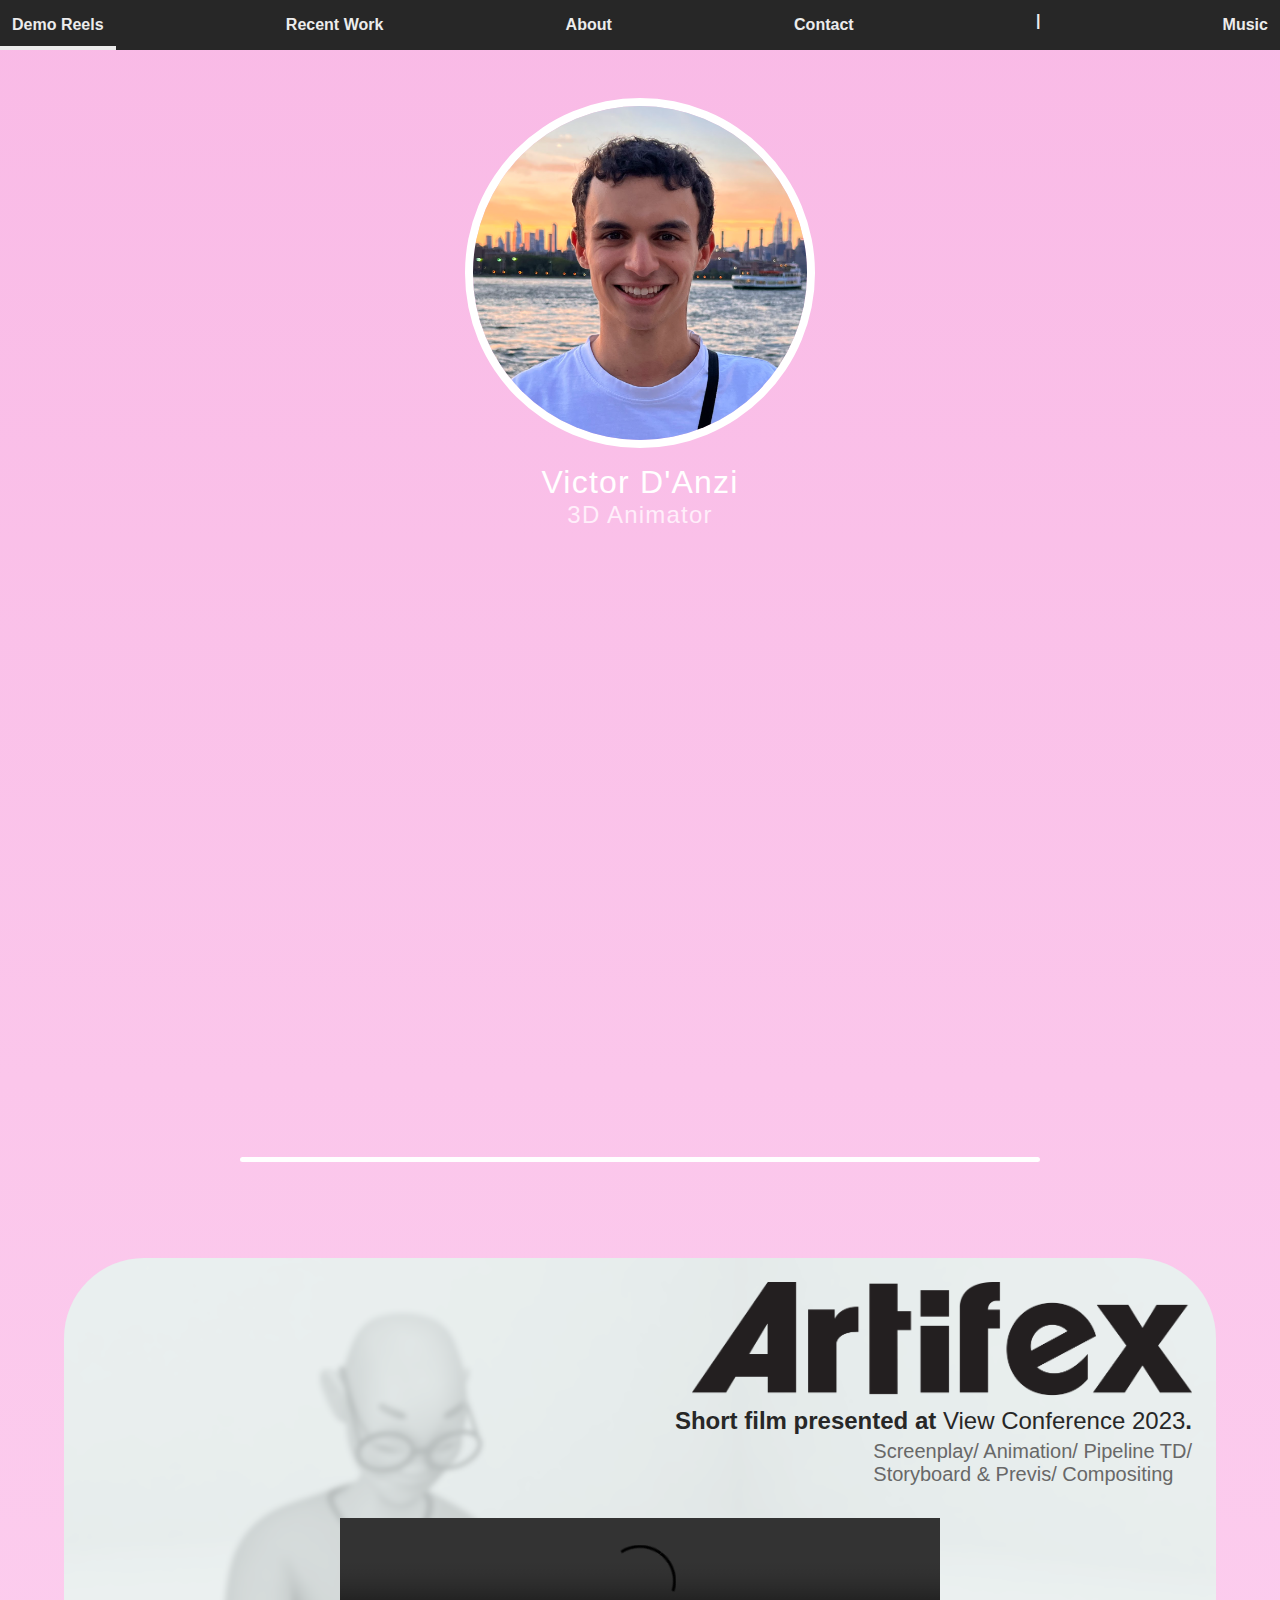
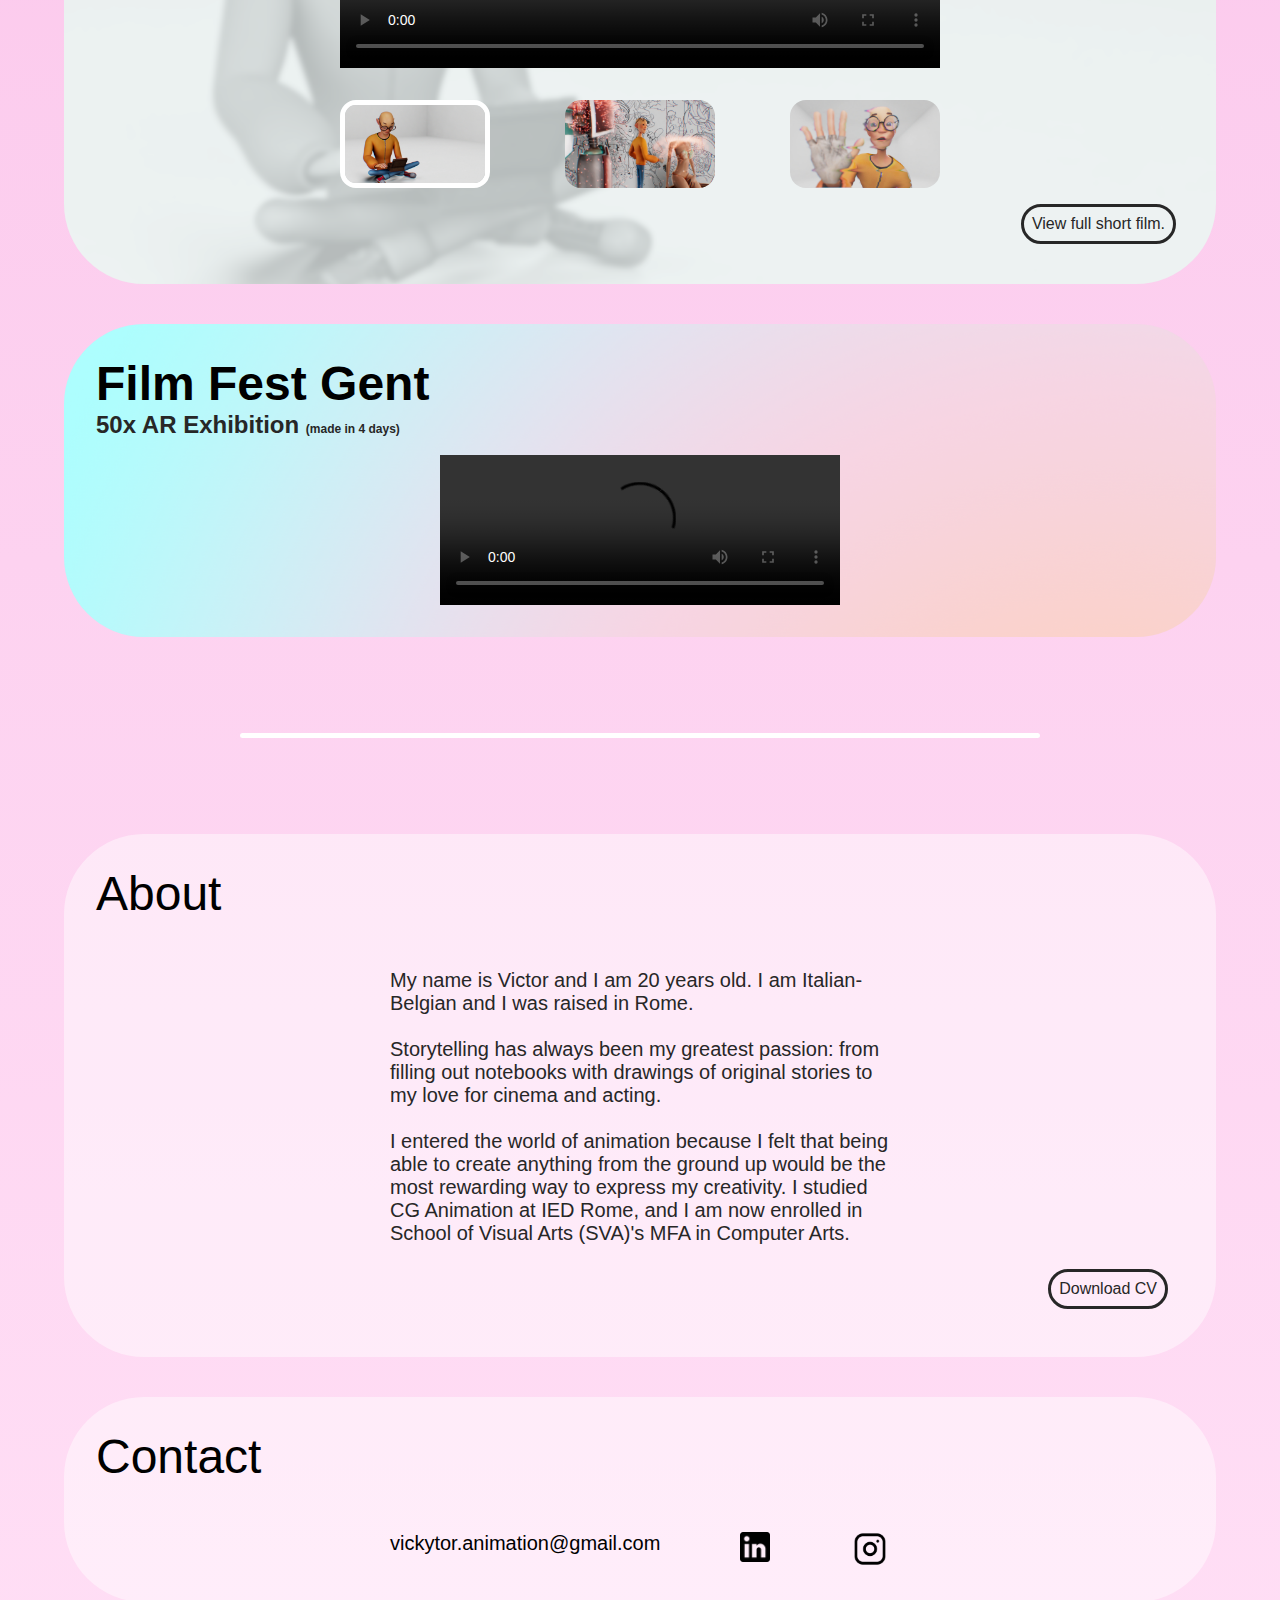
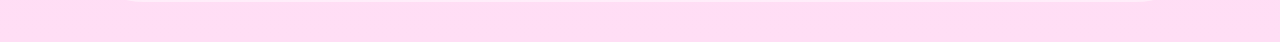
==== animation.html @ d6df2697 "uploaded all the files" ====
<!DOCTYPE html>
<html lang="en">
<head>
    <meta charset="UTF-8">
    <meta name="viewport" content="width=device-width, initial-scale=1.0">
    <link rel="stylesheet" href="styles.css">
    <title>Victor D'Anzi - Animation</title>
</head>

<body class="animBody">
    <div class="loader" id="loader"></div>

    <div class="content" id="content">    
        <!--NAV-->
        <nav class="animNav">
            <ul class="navList">
                <li class="navListItem"><a href="#demoReels">Demo Reels</a></li>
                <li class="navListItem"><a href="#recentWork">Recent Work</a></li>
                <li class="navListItem"><a href="#about">About</a></li>
                <li class="navListItem"><a href="#contact">Contact</a></li>
                <li class="navListBar">|</li>
                <!-- <li class="navListItem"><a href="">Gallery</a></li> -->
                <li class="navListItem"><a href="music.html">Music</a></li>
            </ul>
            <div class="navListMenu">
                <button class="menuIcon" onclick="toggleMenu()">
                    <img src="assets/hamburgerMenuIcon.png" alt="hamburger menu icon">
                </button>
            </div>
            <ul class="dropdownMenu">
                <li class="navListItem"><a href="#demoReels">Demo Reels</a></li>
                <li class="navListItem"><a href="#recentWork">Recent Work</a></li>
                <li class="navListItem"><a href="#about">About</a></li>
                <li class="navListItem"><a href="#contact">Contact</a></li>
                <li class="navListItem"><a href="music.html">Music</a></li>
            </ul>
        </nav>

        <div class="wrapperNoNav">
            
            <!--Title-->
            <main id="topOfPage">
                <img class="profilePicture" src="assets/profilePhoto.png" alt="picture of Victor DAnzi">
                <h1 class="name">Victor D'Anzi</h1>
                <h2 class="position">3D Animator</h2>
            </main>


            <!--Reel-->
            <div id="demoReels">
                <iframe class="reelVid" width="1000" src="https://player.vimeo.com/video/624383268?h=d9b9897918&amp;badge=0&amp;autopause=0&amp;quality_selector=1&amp;player_id=0&amp;app_id=58479" frameborder="0"></iframe>
                <iframe class="reelVid" width="1000" src="https://player.vimeo.com/video/893891432?badge=0&amp;autopause=0&amp;player_id=0&amp;app_id=58479" frameborder="0" allow="autoplay; fullscreen; picture-in-picture" frameborder="0"></iframe>
            </div>

            <img class="dividerLine" src="assets/dividerLine_v01.png" alt="dividerLine">

            <!-- Recent Work -->
            <div id="recentWork">
                <div class="artifex">
                    <div class="recentWorkSide">
                        <img class="artifexLogoImage" src="assets/artifexLogo.png" alt="Artifex Logo"></li>
                    </div>
                    <div class="recentWorkSide">
                        <h2 class="artifexExplanation">Short film presented at <a class="bold">View Conference 2023</a>.</h2>
                    </div>
                    <div class="recentWorkSide">
                        <h3 class="artifexRoles">Screenplay/ Animation/ Pipeline TD/ <br>Storyboard & Previs/ Compositing</h3>
                    </div>
                    <div class="artifexVideoContainer">
                        <video id="artifexVideoPlayer" controls>
                            <source src="assets/vd_artifexShotBreakdown01_v01.mp4" type="video/mp4">
                        </video>
                        <div class="artifexVideoSelect">
                            <img src="assets/vd_artifexShotBreakdown01_v01_still.png" alt="Still from Artifex: the main character is winding up a music box." onclick="changeVideo('assets/vd_artifexShotBreakdown01_v01.mp4')">
                            <img src="assets/vd_artifexShotBreakdown02_v01_still.png" alt="Still from Artifex: the main character is looking at the creation of statues." onclick="changeVideo('assets/vd_artifexShotBreakdown02_v01.mp4')">
                            <img src="assets/vd_artifexShotBreakdown03_v01_still.png" alt="Still from Artifex: the main character glitches as he touches the wall." onclick="changeVideo('assets/vd_artifexShotBreakdown03_v01.mp4')">
                        </div>
                    </div>
                    <div class="linkTo">
                        <a href="https://www.linkedin.com/feed/update/urn:li:activity:7120061543358046208?utm_source=share&utm_medium=member_desktop" target="_blank">View full short film.</a>
                    </div>
                    </div>
                    <div class="gentExhibition">
                        <div class="recentWorkLeft">
                            <h1 class="gentTitle">Film Fest Gent</h1>
                        </div>
                        <div class="recentWorkLeft">
                            <h1 class="gentInfo">50x AR Exhibition <a class="gentDetails">(made in 4 days)</a></h1>
                        </div>
                        <video class="gentVideo" src="assets/victor_danzi_anim.mp4" controls></video>
                </div>
                <img class="dividerLine" src="assets/dividerLine_v01.png" alt="dividerLine">

            <!-- Personal Info -->
            <div id="about" class="personalInfo">
                <h1 class="personalTitle">About</h1>
                <p class="about">My name is Victor and I am 20 years old. I am Italian-Belgian and I was raised in Rome.<br><br>Storytelling has always been my greatest passion: from filling out notebooks with drawings of original stories to my love for cinema and acting.<br><br>I entered the world of animation because I felt that being able to create anything from the ground up would be the most rewarding way to express my creativity. I studied CG Animation at IED Rome, and I am now enrolled in School of Visual Arts (SVA)'s MFA in Computer Arts.</p>
                <div class="linkTo">
                    <a href="assets/3DAnimator_DAnziVictor_cv_2023Mar_ENG.pdf" target="_blank" id="openPDF">Download CV</a>
                </div>
            </div>

            <div id="contact" class="personalInfo">
                <h1 class="personalTitle">Contact</h1>
                <ul class="contactList">
                    <li class="email">vickytor.animation@gmail.com</li>
                    <li>
                        <a href="https://www.linkedin.com/in/victor-d-anzi-34718a263/" target="_blank">
                            <img class="linkedInIcon" src="assets/linkedInLogo.png" alt="Linked In">
                        </a>
                    </li>
                    <li>
                        <a href="https://www.instagram.com/vickytor.animation/" target="_blank">
                            <img class="instagrmIcon" src="assets/instagramLogo.png" alt="Instagram">
                        </a>
                    </li>
                </ul>
            </div>
        </div>    
    </div>

    <script src="main.js"></script>
</body>
</html>
---- styles.css ----
/*Reset*/
* {
    margin: 0;
    padding: 0;
    box-sizing: border-box;
    font-family: Arial, Helvetica, sans-serif;
    list-style: none;
    text-decoration: none;
}

/* landing Page */
.indexBody{
    background-image: linear-gradient(white, white, #fef6fc);
    display: flex;
    justify-content: center;
    align-items: center;
    height: 100vh;
    margin: 0;
}

.landingMenu {
    display: flex;
    flex-direction: column;
    align-items: center;
    padding: 20px;
}

.landingName {
    width: 100%;
    max-width: 275px;
}

.landingOption {
    display: flex;
    flex-direction: column;
    align-items: center;
    text-align: center;
    margin-bottom: 1rem; 
    font-family: Impact, Haettenschweiler, 'Arial Narrow Bold', sans-serif;
    color: #272727;
    border: #272727 solid 1px;
    padding: 0.5rem;
    width: 250px;
}

.landingImage {
    width: 100%;
    max-width: 250px;
    margin-bottom: 2rem;
    margin-top: -1.2rem;
}




/* ANIMATION & VA */
.animBody {
    
    background-image: linear-gradient(#f9bae6, #ffdef5);
    }

/* Nav */
.animNav {
    background-color: #272727;
    color: #ececec;
    font-weight: bold;
    }
    
.navList {
    list-style: none;
    display: flex;
    justify-content: space-between;
    max-width: 1500px;
    margin: 0 auto;
    }
    
.navListItem a {
    text-decoration: none;
    color: #ececec;
    }

.navListBar {
    padding: 0.75rem;
    }

.navListItem {
    padding: 0.75rem;
    border-top:#272727 solid 0.25rem;
    border-bottom:#272727 solid 0.25rem;
    }

.navListMenu {
    display: none;
}

.dropdownMenu {
    display: none;
    color: #ececec;
    font-weight: bold;
    background-color: #272727;
}

.navListItem:hover {
    border-bottom: #ececec solid 0.25rem;
    }

.dropdownMenu.active {
    display: block;
}

/* Hide the navList on small screens */
@media screen and (max-width: 768px) {

    .navList {
        display: none;
    }

    .navListBar {
        display: none;
    }

    .navListMenu {
        display: block;
    }

    .menuIcon {
        background: none;
        border: none;
        padding: 0;
        cursor: pointer;
    }

    .menuIcon img {
        width: 50px;
        padding: 0.5rem;
    }
}


/* Title and main */
.wrapperNoNav{
    max-width: 1500px;
    margin: 0 auto;
}

#topOfPage {
    display: flex;
    flex-direction: column;
    align-items: center;
    color: #ffffff;
    padding: 2rem;
}

.profilePicture {
    width: 100%;
    max-width: 350px;
    border-radius: 50%;
    margin: 1rem;
    border: white solid 0.5rem;
}

.name {
    font-family: Impact, Haettenschweiler, 'Arial Narrow Bold', sans-serif;
    font-size: 32px;
    font-weight: lighter;
    letter-spacing: 0.075rem;
}

.position {
    font-family: Impact, Haettenschweiler, 'Arial Narrow Bold', sans-serif;
    font-weight: lighter;
    letter-spacing: 0.075rem;
    color: #ffeefa;
}


/* REELS: ?make them bigger? */ 
#demoReels {
    display: flex;
    justify-content: center;
    width: 100%;
    margin: 0 auto;
}

.reelVid {
    width: 100%;
    max-width: 1000px;
    height: 500px;
    border: none;
    padding-left: 1rem;
    padding-right: 1rem;
}

.dividerLine {
    display: flex;
    justify-content: center;
    margin: 0 auto;
    width: 70%;
    max-width: 800px;
    height: 5px;
    margin-top: 6rem;
    margin-bottom: 6rem;
    border-radius: 1rem;
}

@media screen and (max-width: 768px) {
    #demoReels {
        display: flex;
        flex-direction: column;
    }

    .reelVid {
        height: 320px;
        padding: 0.5rem;
    }
}

@media screen and (max-width: 438px) {
    
    .reelVid {
        height: 250px;
        padding: 0.5rem;
    }
}

/* RECENT WORK */

#recentWork {
    width: 90%;
    max-width: 1200px;
    margin: 0 auto;  
}

.artifex {
    background-image: url(assets/artifex_f83_bg01.png);
    background-size: cover;
    border-radius: 5rem;
    padding: 1.5rem;
    margin-bottom: 2.5rem;
}

.recentWorkSide {
    display: flex;
    flex-direction: row;
    justify-content: flex-end;
    margin: 0 auto;
}

.artifexLogoImage {
    width: 50%;
    max-width: 500px;
}

.artifexExplanation {
    font-family: Arial, Helvetica, sans-serif;
    font-weight: bold;
     font-size: 24px; /*24px */
    color: #272727;
    margin-top: -0.7vw;
    white-space: nowrap;
    overflow: hidden; 
    text-overflow: ellipsis; 
    transform-origin: left top; 
}

.bold {
    font-family: Impact, Haettenschweiler, 'Arial Narrow Bold', sans-serif;
    font-weight: lighter;
}

.artifexRoles {
    font-family: Arial, Helvetica, sans-serif;
    font-weight: lighter;
    font-size: 20px; /* 20px*/
    color: #686868;
    margin-top: 0.3rem;
}

/* Artifex PLAYER */

.artifexVideoContainer{
    width: 100%;
    max-width: 600px;
    margin: 0 auto;
    margin-top: 2rem;
}

.artifexVideoContainer video{
    display: flex;
    justify-content: center;
    margin: 0 auto;
    width: 100%;
    max-width: 600px;
    margin-bottom: 2rem;
}

.artifexVideoSelect {
    display: flex;
    justify-content: space-between;
    margin-top: 20px;
}

.artifexVideoSelect img {
    width: 100%;
    max-width: 150px;
    height: auto;
    cursor: pointer;
    border-radius: 1rem;
}

.linkTo {
    display: flex;
    justify-content: end;
    margin: 1rem;
}

.linkTo a{
    color: #272727;
    text-decoration: none;
    padding: 0.5rem;
    border: #272727 solid 3px;
    border-radius: 2rem;
}

@media screen and (max-width: 768px) {
    .artifexExplanation {
        font-size: 3vw;
        margin-top: -0.3rem;
    }

    .artifexRoles {
        font-size: 3.5vw;
    }

}

@media screen and (max-width: 590px) {
    .artifexVideoSelect img {
        max-width: 110px;
    }
}

@media screen and (max-width: 438px) {
    .artifexVideoSelect img {
        max-width: 75px;
    }
}


/* Film Fest Gent */

.gentExhibition {
    background-image: url(assets/gent_bg_v01.png);
    background-size: cover;
    border-radius: 5rem;
    padding: 2rem;
    margin-bottom: 2.5rem;
}

.gentTitle {
    font-family: Impact, Haettenschweiler, 'Arial Narrow Bold', sans-serif;
    font-size: 48px;
}

.gentInfo {
    font-family: Arial, Helvetica, sans-serif;
    font-weight: bold;
    font-size: 24px;
    color: #272727;
}

.gentDetails {
    font-size: 12px;
}

.gentVideo {
    width: 100%;
    max-width: 400px;
    display: flex;
    justify-content: center;
    margin: 0 auto;
    margin-top: 1rem;
}

@media screen and (max-width: 768px) {
    .gentTitle {
        font-size: 8vw;
    }

    .gentInfo {
        font-size: 4vw;
    }

    .gentDetails {
        font-size: 3vw;
    }
}


/* Personal Info */

.personalInfo {
    background-color: rgba(255, 255, 255, 0.466);
    background-size: cover;
    border-radius: 5rem;
    padding: 2rem;
    margin-bottom: 2.5rem;
}

.personalTitle {
    font-family: Impact, Haettenschweiler, 'Arial Narrow Bold', sans-serif;
    font-weight: lighter;
    font-size: 48px;
}

.about {
    font-family: Arial, Helvetica, sans-serif;
    font-size: 20px;
    color: #272727;
    width: 100%;
    max-width: 500px;
    display: flex;
    justify-content: center;
    margin: 0 auto;
    margin-top: 3rem;
    margin-bottom: 1.5rem;
}

.contactList {
    display: flex;
    justify-content: space-between;
    width: 100%;
    max-width: 500px;
    margin: 0 auto;
    margin-top: 3rem;
}

.email {
    font-family: Arial, Helvetica, sans-serif;
    font-size: 20px;
}

.linkedInIcon {
    width: 30px;
}

.instagrmIcon {
    width: 40px;
}

@media screen and (max-width: 500px) {
    .personalTitle {
        font-size: 13vw;
    }

    .about {
        font-size: 5vw;
    }

    .contactList {
        display: flex;
        flex-direction: column;
        align-items: center;
    }

    .contactList li {
        margin-bottom: 1rem;
    }

    .email {
        font-size: 5vw;
    }
}


/* MUSIC!!!! */
.musicBody {
    background-image: url(assets/vd_music_bg_v01.png);
    background-size: auto;
}

.comingSoon {
    color: #ececec;
    margin: 5rem;
    font-family: Arial, Helvetica, sans-serif;
    font-size: 21px;
}

.snippetContainer {
    position: fixed;
    top: 50%;
    left: 50%;
    transform: translate(-50%, -50%);
}


/* loader */
.loader {
    position: fixed;
    top: 0;
    left: 0;
    width: 100%;
    height: 100%;
    background: #000000;
    display: flex;
    justify-content: center;
    align-items: center;
    z-index: 9999;
    opacity: 1; 
    transition: opacity 0.5s ease-out;
}
  
.content {
    display: none;
}
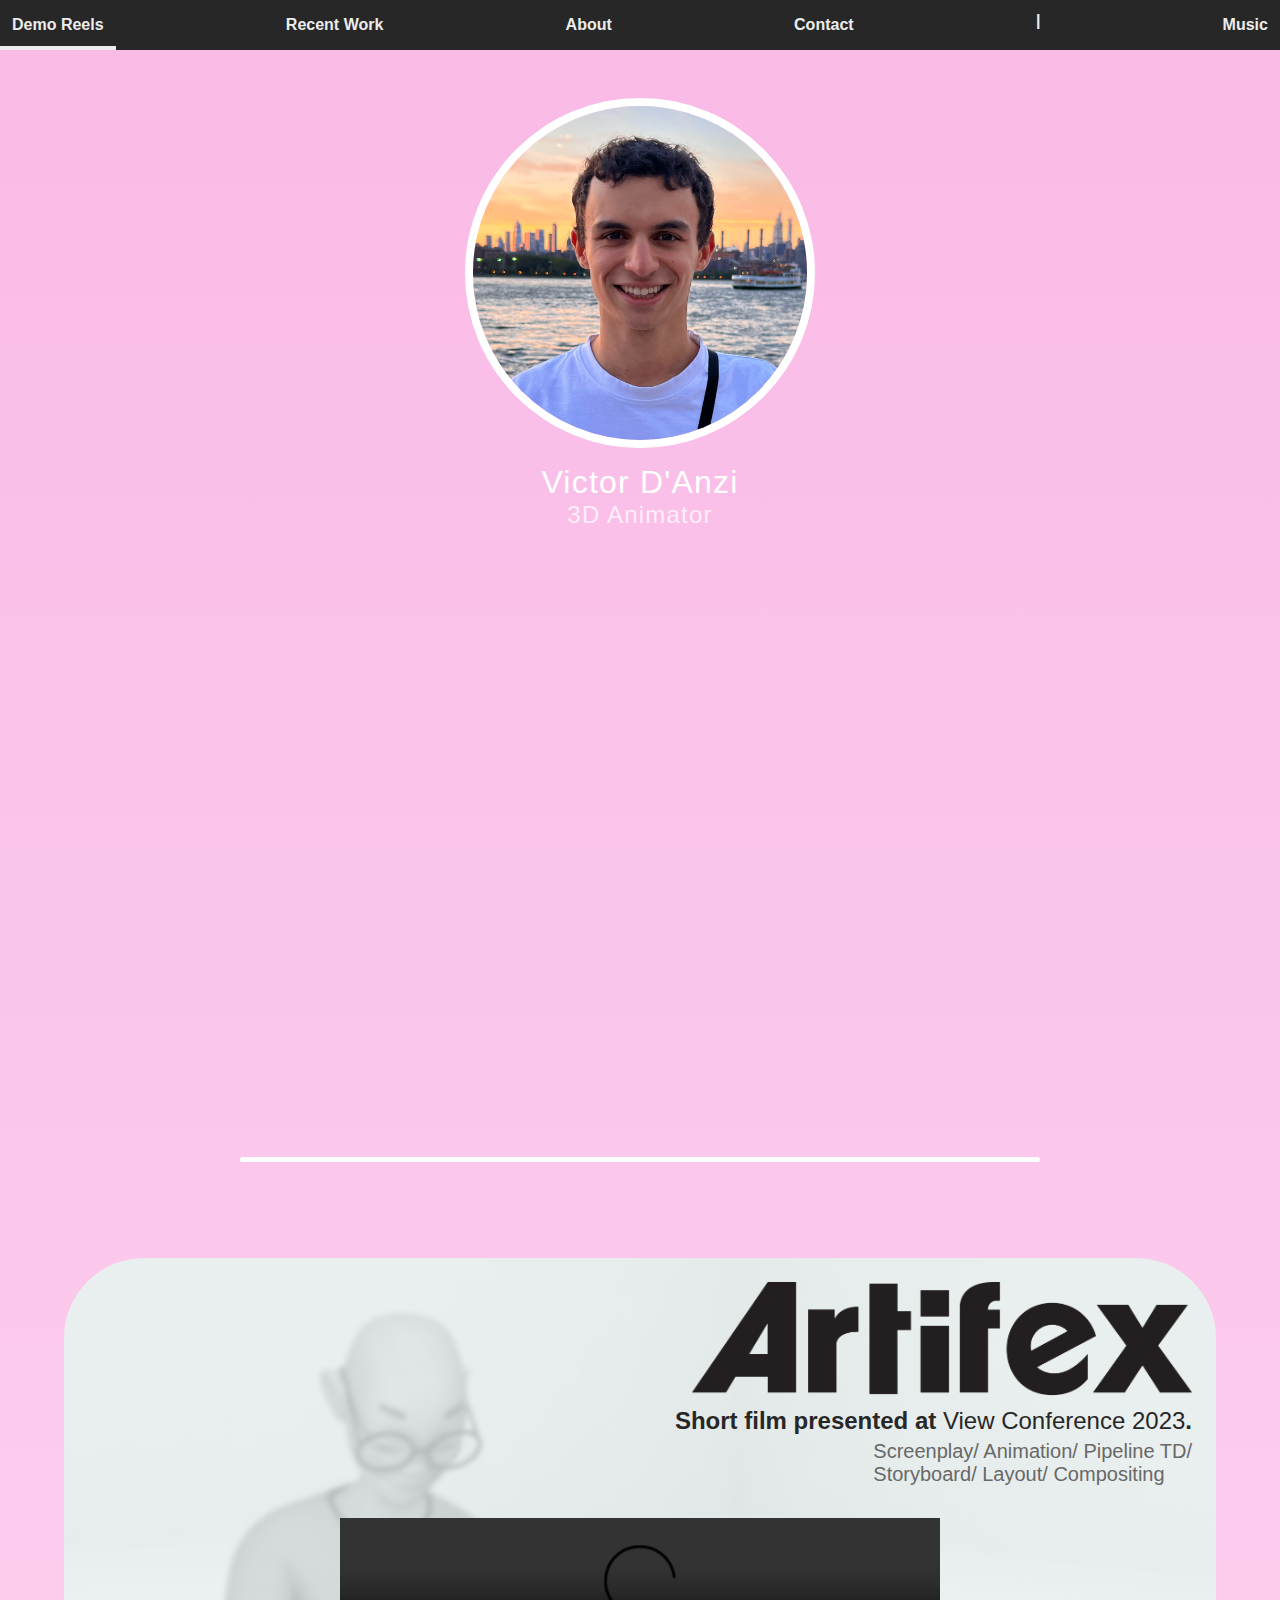
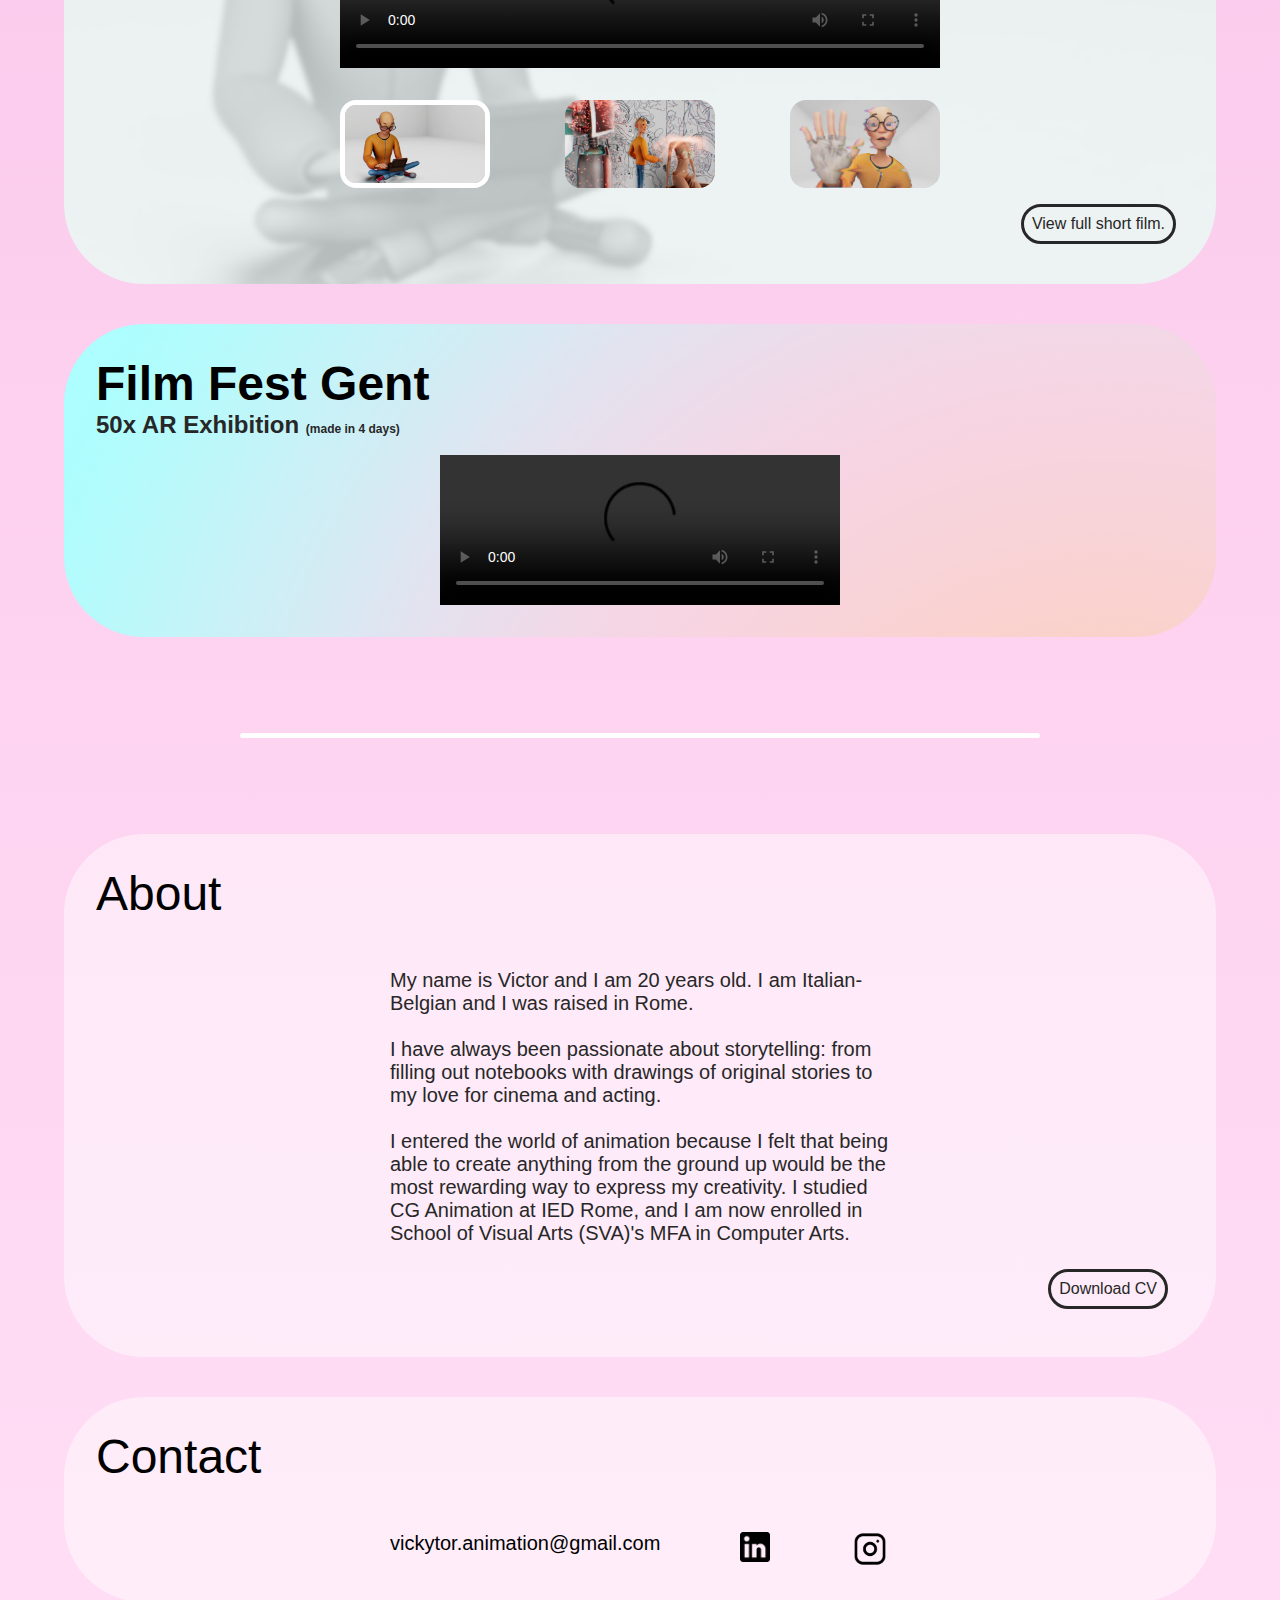
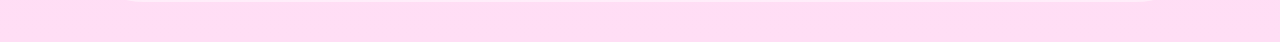
==== commit 96fa7979: "Add files via upload" ====
--- a/animation.html
+++ b/animation.html
@@ -64,7 +64,7 @@
                         <h2 class="artifexExplanation">Short film presented at <a class="bold">View Conference 2023</a>.</h2>
                     </div>
                     <div class="recentWorkSide">
-                        <h3 class="artifexRoles">Screenplay/ Animation/ Pipeline TD/ <br>Storyboard & Previs/ Compositing</h3>
+                        <h3 class="artifexRoles">Screenplay/ Animation/ Pipeline TD/ <br>Storyboard/ Layout/ Compositing</h3>
                     </div>
                     <div class="artifexVideoContainer">
                         <video id="artifexVideoPlayer" controls>
@@ -94,9 +94,9 @@
             <!-- Personal Info -->
             <div id="about" class="personalInfo">
                 <h1 class="personalTitle">About</h1>
-                <p class="about">My name is Victor and I am 20 years old. I am Italian-Belgian and I was raised in Rome.<br><br>Storytelling has always been my greatest passion: from filling out notebooks with drawings of original stories to my love for cinema and acting.<br><br>I entered the world of animation because I felt that being able to create anything from the ground up would be the most rewarding way to express my creativity. I studied CG Animation at IED Rome, and I am now enrolled in School of Visual Arts (SVA)'s MFA in Computer Arts.</p>
+                <p class="about">My name is Victor and I am 20 years old. I am Italian-Belgian and I was raised in Rome.<br><br>I have always been passionate about storytelling: from filling out notebooks with drawings of original stories to my love for cinema and acting.<br><br>I entered the world of animation because I felt that being able to create anything from the ground up would be the most rewarding way to express my creativity. I studied CG Animation at IED Rome, and I am now enrolled in School of Visual Arts (SVA)'s MFA in Computer Arts.</p>
                 <div class="linkTo">
-                    <a href="assets/3DAnimator_DAnziVictor_cv_2023Mar_ENG.pdf" target="_blank" id="openPDF">Download CV</a>
+                    <a href="assets/3DAnimator_DAnziVictor_cv_2024Jan.pdf" target="_blank" id="openPDF">Download CV</a>
                 </div>
             </div>
 
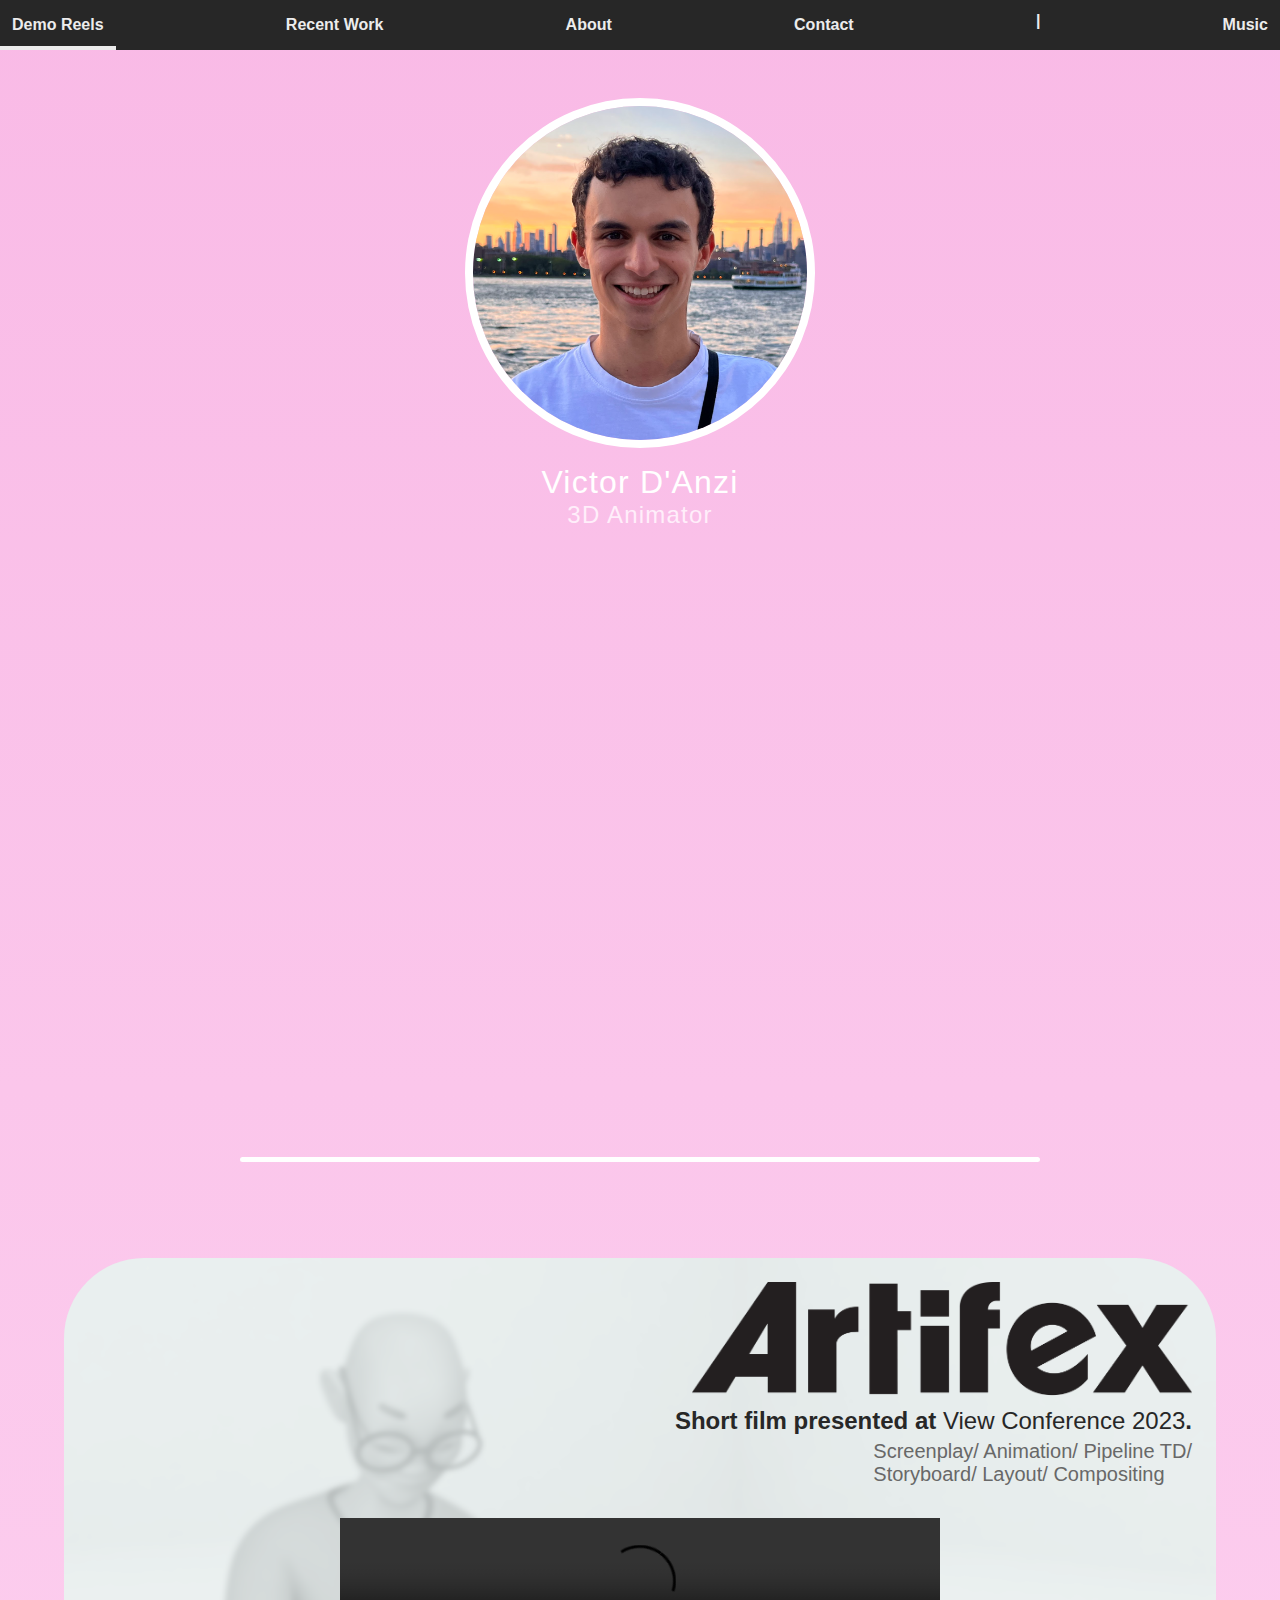
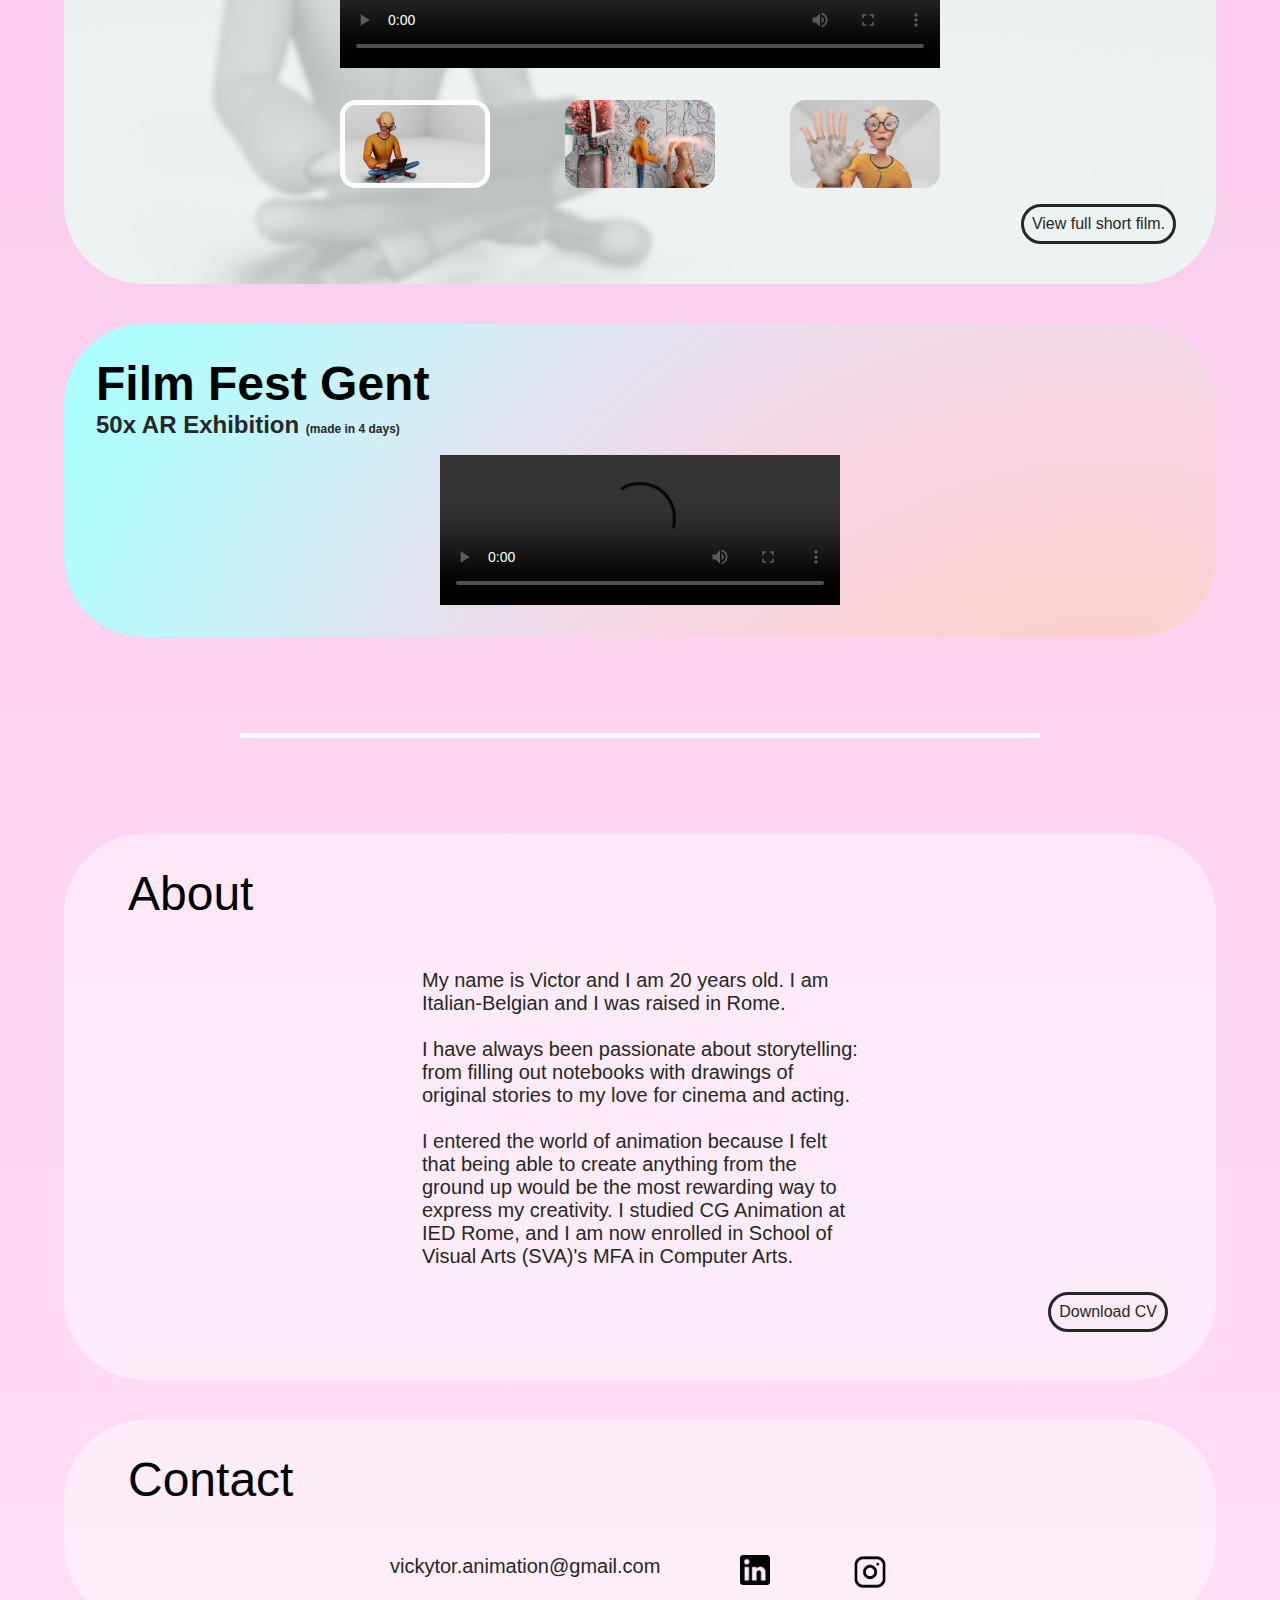
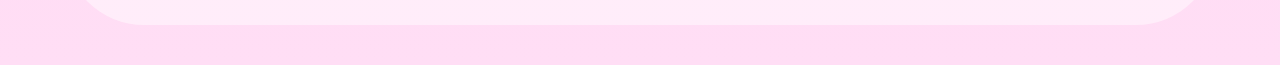
==== commit 03fddd4b: "Add files via upload" ====
--- a/animation.html
+++ b/animation.html
@@ -103,7 +103,9 @@
             <div id="contact" class="personalInfo">
                 <h1 class="personalTitle">Contact</h1>
                 <ul class="contactList">
-                    <li class="email">vickytor.animation@gmail.com</li>
+                    <li class="email">
+                        <a href="mailto:vickytor.animation@gmail.com" target="_blank">vickytor.animation@gmail.com</a>
+                    </li>
                     <li>
                         <a href="https://www.linkedin.com/in/victor-d-anzi-34718a263/" target="_blank">
                             <img class="linkedInIcon" src="assets/linkedInLogo.png" alt="Linked In">
--- a/styles.css
+++ b/styles.css
@@ -139,6 +139,7 @@
 
 /* Title and main */
 .wrapperNoNav{
+    width: 100%;
     max-width: 1500px;
     margin: 0 auto;
 }
@@ -410,6 +411,7 @@
 .personalTitle {
     font-family: Impact, Haettenschweiler, 'Arial Narrow Bold', sans-serif;
     font-weight: lighter;
+    margin-left: 2rem;
     font-size: 48px;
 }
 
@@ -420,10 +422,13 @@
     width: 100%;
     max-width: 500px;
     display: flex;
+    flex-direction: column;
     justify-content: center;
     margin: 0 auto;
     margin-top: 3rem;
     margin-bottom: 1.5rem;
+    padding-left: 2rem;
+    padding-right: 2rem;
 }
 
 .contactList {
@@ -435,7 +440,9 @@
     margin-top: 3rem;
 }
 
-.email {
+.email a {
+    text-decoration: none;
+    color: #272727;
     font-family: Arial, Helvetica, sans-serif;
     font-size: 20px;
 }
@@ -446,6 +453,10 @@
 
 .instagrmIcon {
     width: 40px;
+}
+
+hr {
+    opacity: 0;
 }
 
 @media screen and (max-width: 500px) {
@@ -467,23 +478,92 @@
         margin-bottom: 1rem;
     }
 
-    .email {
+    .email a {
         font-size: 5vw;
     }
 }
 
 
 /* MUSIC!!!! */
-.musicBody {
-    background-image: url(assets/vd_music_bg_v01.png);
-    background-size: auto;
+.musicHeaderBG {
+    background-image: url(assets/DICYM_03732_v02_websiteRatio01.png);
+    background-size: cover;
+}
+
+.vickytorTitle {
+    width: 40%;
+    min-width: 200px;
+    max-width: 1000px;
+    margin-top: 10vw;
+    margin-left: 4vw;
+}
+
+.mainMusicContainer {
+    background-image: linear-gradient(#2665c0, #233f7c);
+    padding: 8rem 0px;
+}
+
+.singleRelease {
+    background-color: #1c1d29;
+    border-radius: 3rem;
+    display: flex;
+    flex-direction: column;
+    justify-content: center;
+    max-width: 35%;
+    min-width: 260px;
+    margin: auto;
+    padding: 3rem 0;
+}
+
+.singleRelease h1 {
+    color: #ececec;
+    font-family: Arial, Helvetica, sans-serif;
+    margin: auto;
+    text-align: center;
+    font-size: 28px;
+    max-width: 75vw;
+    padding: 1.5rem 2rem;
+}
+
+.singleRelease img {
+    margin: auto;
+    width: 60%;
+    min-width: 200px;
+    padding: 2rem 0px;
+}
+
+.streamingMenu {
+    display: flex;
+    flex-direction: column;
+    align-items: center;
+    padding: 20px;
+}
+
+.streamingOption {
+    display: flex;
+    flex-direction: column;
+    align-items: center;
+    text-align: center;
+    margin-bottom: 1rem; 
+    font-family: Impact, Haettenschweiler, 'Arial Narrow Bold', sans-serif;
+    color: #ececec;
+    border: #ececec solid 1px;
+    border-radius: 5rem;
+    padding: 0.5rem;
+    width: 250px;
 }
 
 .comingSoon {
     color: #ececec;
-    margin: 5rem;
+    margin: 1rem;
+    margin-top: 5rem;
     font-family: Arial, Helvetica, sans-serif;
     font-size: 21px;
+}
+
+.toBeDeleted {
+    font-weight: lighter;
+    font-size: 16px;
 }
 
 .snippetContainer {
@@ -512,4 +592,19 @@
   
 .content {
     display: none;
+}
+
+@media screen and (max-width: 850px) {
+    
+    .mainMusicContainer {
+        padding: 1rem 0px;
+    }
+
+    .singleRelease {
+        background-color: transparent;
+    }
+    
+    .singleRelease h1 {
+        font-size: 22px;
+    }
 }